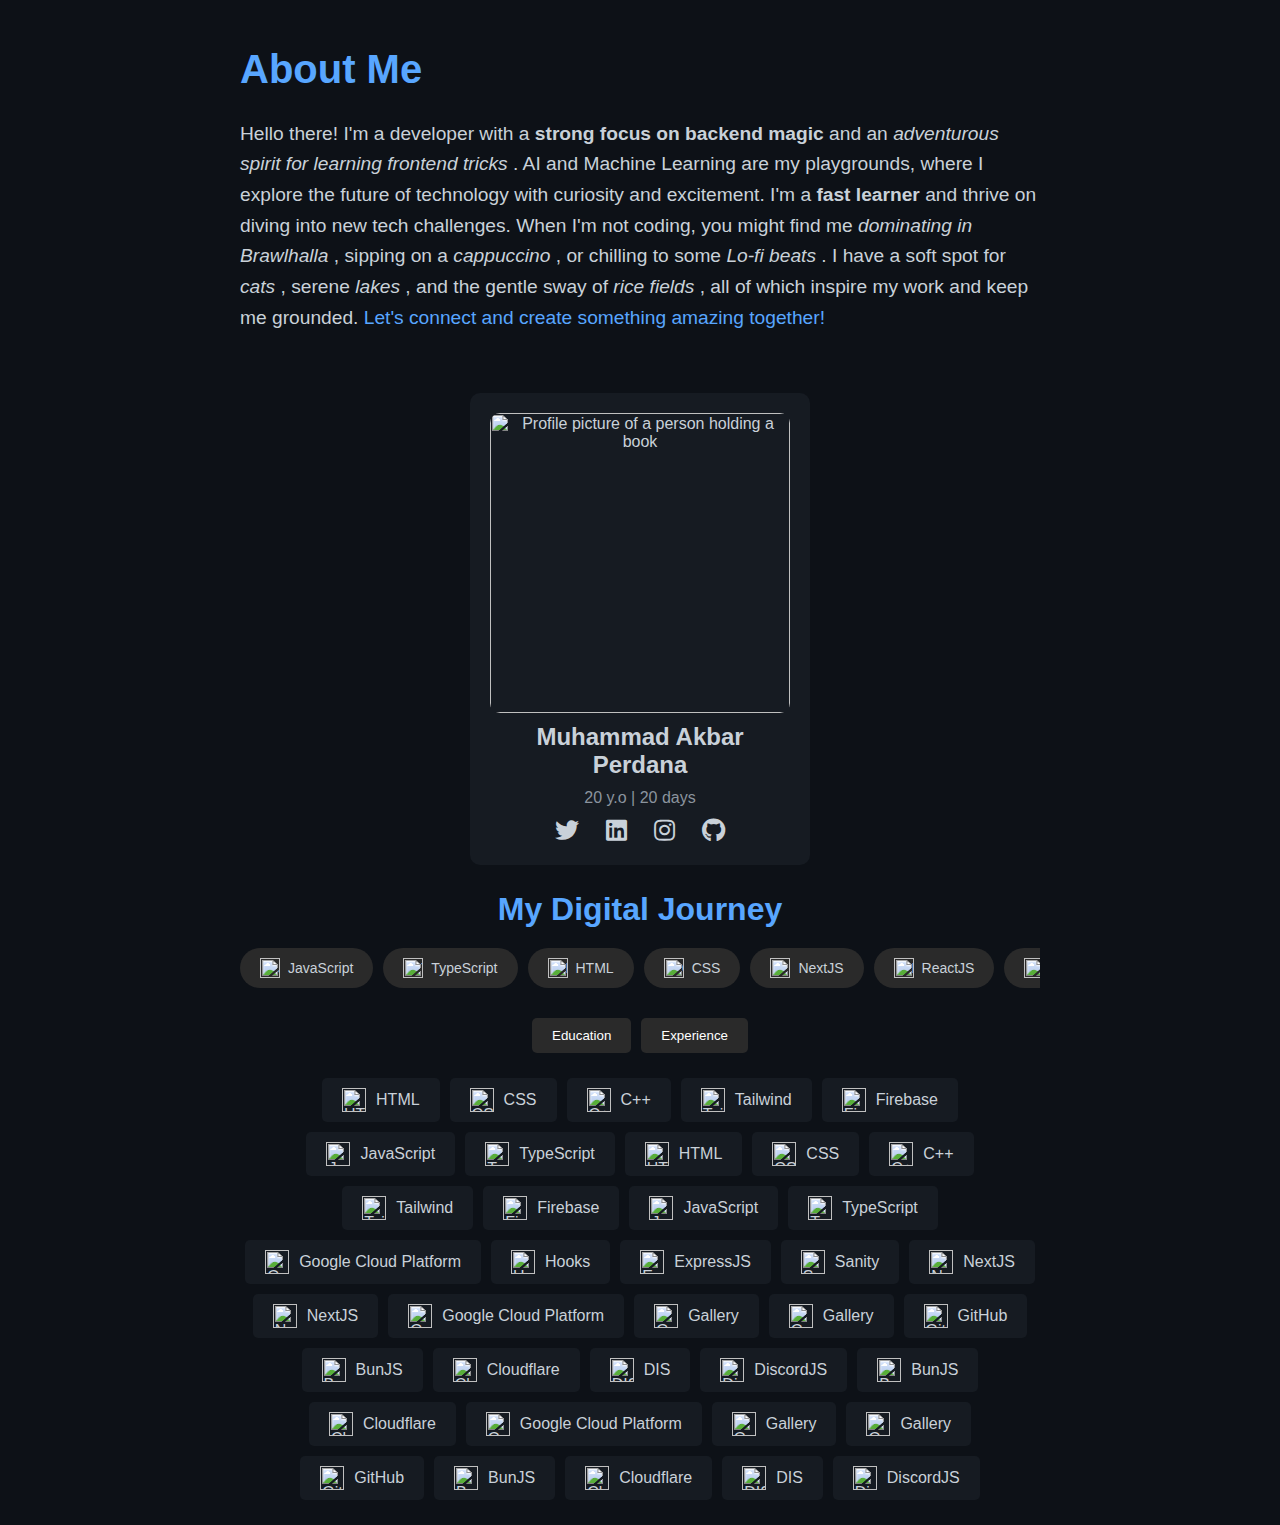
==== index.html @ 0b9ce4f8 "Initial commit" ====
<html>
 <head>
  <title>
   About Me
  </title>
  <link href="https://cdnjs.cloudflare.com/ajax/libs/font-awesome/5.15.3/css/all.min.css" rel="stylesheet"/>
   <link rel="stylesheet" href="style.css">
 </head>
 <body>
  <div class="container">
   <div class="about-section">
    <h1>
     About Me
    </h1>
    <p>
     Hello there! I'm a developer with a
     <strong>
      strong focus on backend magic
     </strong>
     and an
     <em>
      adventurous spirit for learning frontend tricks
     </em>
     . AI and Machine Learning are my playgrounds, where I explore the future of technology with curiosity and excitement. I'm a
     <strong>
      fast learner
     </strong>
     and thrive on diving into new tech challenges. When I'm not coding, you might find me
     <em>
      dominating in Brawlhalla
     </em>
     , sipping on a
     <em>
      cappuccino
     </em>
     , or chilling to some
     <em>
      Lo-fi beats
     </em>
     . I have a soft spot for
     <em>
      cats
     </em>
     , serene
     <em>
      lakes
     </em>
     , and the gentle sway of
     <em>
      rice fields
     </em>
     , all of which inspire my work and keep me grounded.
     <a href="#">
      Let's connect and create something amazing together!
     </a>
    </p>
   </div>
   <div class="profile-card">
    <img alt="Profile picture of a person holding a book" height="300" src="https://storage.googleapis.com/a1aa/image/jkkQpygm15rdNVX2Wd8ihGTyoH3kefeZrtTvJxfUh6hbApVOB.jpg" width="300"/>
    <h2>
     Muhammad Akbar Perdana
    </h2>
    <p>
     20 y.o | 20 days
    </p>
    <div class="social-icons">
     <a href="#">
      <i class="fab fa-twitter">
      </i>
     </a>
     <a href="#">
      <i class="fab fa-linkedin">
      </i>
     </a>
     <a href="#">
      <i class="fab fa-instagram">
      </i>
     </a>
     <a href="#">
      <i class="fab fa-github">
      </i>
     </a>
    </div>
   </div>
   <div class="journey-section">
    <h2>
     My Digital Journey
    </h2>
    <div class="card-holder-wrapper">
            <div class="card-holder">
                <div class="card"><img src="/api/placeholder/20/20" alt="JS"> JavaScript</div>
                <div class="card"><img src="/api/placeholder/20/20" alt="TS"> TypeScript</div>
                <div class="card"><img src="/api/placeholder/20/20" alt="HTML"> HTML</div>
                <div class="card"><img src="/api/placeholder/20/20" alt="CSS"> CSS</div>
                <div class="card"><img src="/api/placeholder/20/20" alt="NextJS"> NextJS</div>
                <div class="card"><img src="/api/placeholder/20/20" alt="ReactJS"> ReactJS</div>
                <div class="card"><img src="/api/placeholder/20/20" alt="Google Cloud"> Google Cloud Platform</div>
                <div class="card"><img src="/api/placeholder/20/20" alt="DiscordJS"> DiscordJS</div>
                <div class="card"><img src="/api/placeholder/20/20" alt="Baileys"> Baileys</div>
                <div class="card"><img src="/api/placeholder/20/20" alt="Gemini"> Gemini</div>
                <div class="card"><img src="/api/placeholder/20/20" alt="Git"> Git</div>
                <!-- Duplicate cards for continuous animation -->
                <div class="card"><img src="/api/placeholder/20/20" alt="JS"> JavaScript</div>
                <div class="card"><img src="/api/placeholder/20/20" alt="TS"> TypeScript</div>
                <div class="card"><img src="/api/placeholder/20/20" alt="HTML"> HTML</div>
                <div class="card"><img src="/api/placeholder/20/20" alt="CSS"> CSS</div>
                <div class="card"><img src="/api/placeholder/20/20" alt="NextJS"> NextJS</div>
                <div class="card"><img src="/api/placeholder/20/20" alt="ReactJS"> ReactJS</div>
                <div class="card"><img src="/api/placeholder/20/20" alt="Google Cloud"> Google Cloud Platform</div>
                <div class="card"><img src="/api/placeholder/20/20" alt="DiscordJS"> DiscordJS</div>
                <div class="card"><img src="/api/placeholder/20/20" alt="Baileys"> Baileys</div>
                <div class="card"><img src="/api/placeholder/20/20" alt="Gemini"> Gemini</div>
                <div class="card"><img src="/api/placeholder/20/20" alt="Git"> Git</div>
            </div>
        </div>

        <div class="section-buttons">
            <button class="section-button">Education</button>
            <button class="section-button">Experience</button>
        </div>
    <div class="skills">
     <div class="skill">
      <img alt="HTML icon" height="24" src="https://storage.googleapis.com/a1aa/image/Hho4IO0JYr4JAtG1rFtPBfp20r4UKF2rlal1ejfsVpDag0KnA.jpg" width="24"/>
      HTML
     </div>
     <div class="skill">
      <img alt="CSS icon" height="24" src="https://storage.googleapis.com/a1aa/image/i50v1Y3wWfWVfUbzZeMUmhfAwZPEo2c7cR7C9WiDhU8HBpVOB.jpg" width="24"/>
      CSS
     </div>
     <div class="skill">
      <img alt="C++ icon" height="24" src="https://storage.googleapis.com/a1aa/image/9qZxreMIOT1JTiRnPLdEbGgHpOeHd8xG7fs3YHq36hkIg0KnA.jpg" width="24"/>
      C++
     </div>
     <div class="skill">
      <img alt="Tailwind icon" height="24" src="https://storage.googleapis.com/a1aa/image/cDzN5f77LfiwxUe7BehgOiuTvmluPlUeCOAVnDYS0HUmBSrcC.jpg" width="24"/>
      Tailwind
     </div>
     <div class="skill">
      <img alt="Firebase icon" height="24" src="https://storage.googleapis.com/a1aa/image/jlhKtuXUMGb6LNUwDzMEJ5wmY1cCYQqLMmhNPZ2mS9ZCkW5E.jpg" width="24"/>
      Firebase
     </div>
     <div class="skill">
      <img alt="JavaScript icon" height="24" src="https://storage.googleapis.com/a1aa/image/v4012r9gYg46PhUWN5Ms0I02Rrszq13NCfLdJ4UfM3TDQalTA.jpg" width="24"/>
      JavaScript
     </div>
     <div class="skill">
      <img alt="TypeScript icon" height="24" src="https://storage.googleapis.com/a1aa/image/e0wuAqreHIp9foy2geNObGmBObEUxNa6F945bDxIi6C1fRrcC.jpg" width="24"/>
      TypeScript
     </div>
     <div class="skill">
      <img alt="HTML icon" height="24" src="https://storage.googleapis.com/a1aa/image/Hho4IO0JYr4JAtG1rFtPBfp20r4UKF2rlal1ejfsVpDag0KnA.jpg" width="24"/>
      HTML
     </div>
     <div class="skill">
      <img alt="CSS icon" height="24" src="https://storage.googleapis.com/a1aa/image/i50v1Y3wWfWVfUbzZeMUmhfAwZPEo2c7cR7C9WiDhU8HBpVOB.jpg" width="24"/>
      CSS
     </div>
     <div class="skill">
      <img alt="C++ icon" height="24" src="https://storage.googleapis.com/a1aa/image/9qZxreMIOT1JTiRnPLdEbGgHpOeHd8xG7fs3YHq36hkIg0KnA.jpg" width="24"/>
      C++
     </div>
     <div class="skill">
      <img alt="Tailwind icon" height="24" src="https://storage.googleapis.com/a1aa/image/cDzN5f77LfiwxUe7BehgOiuTvmluPlUeCOAVnDYS0HUmBSrcC.jpg" width="24"/>
      Tailwind
     </div>
     <div class="skill">
      <img alt="Firebase icon" height="24" src="https://storage.googleapis.com/a1aa/image/jlhKtuXUMGb6LNUwDzMEJ5wmY1cCYQqLMmhNPZ2mS9ZCkW5E.jpg" width="24"/>
      Firebase
     </div>
     <div class="skill">
      <img alt="JavaScript icon" height="24" src="https://storage.googleapis.com/a1aa/image/v4012r9gYg46PhUWN5Ms0I02Rrszq13NCfLdJ4UfM3TDQalTA.jpg" width="24"/>
      JavaScript
     </div>
     <div class="skill">
      <img alt="TypeScript icon" height="24" src="https://storage.googleapis.com/a1aa/image/e0wuAqreHIp9foy2geNObGmBObEUxNa6F945bDxIi6C1fRrcC.jpg" width="24"/>
      TypeScript
     </div>
     <div class="skill">
      <img alt="Google Cloud Platform icon" height="24" src="https://storage.googleapis.com/a1aa/image/YIfT8i6jftrpaUP2U63axXQgIAfaDtOsfJUtIOZlVFnDBpVOB.jpg" width="24"/>
      Google Cloud Platform
     </div>
     <div class="skill">
      <img alt="Hooks icon" height="24" src="https://storage.googleapis.com/a1aa/image/AiWiSR2jqDaHO1No5RCHRyfYu2K2OOGsS7dzOFNBXeb8PalTA.jpg" width="24"/>
      Hooks
     </div>
     <div class="skill">
      <img alt="ExpressJS icon" height="24" src="https://storage.googleapis.com/a1aa/image/VYvY0fGMuPzVfERz2Mrc0ggqtbNVACXZB5cfziPHo1tBg0KnA.jpg" width="24"/>
      ExpressJS
     </div>
     <div class="skill">
      <img alt="Sanity icon" height="24" src="https://storage.googleapis.com/a1aa/image/CF1TFaaffVioq0RJRcg3VFAfEuDw5ekjTOVPtNSiG81rfRrcC.jpg" width="24"/>
      Sanity
     </div>
     <div class="skill">
      <img alt="NextJS icon" height="24" src="https://storage.googleapis.com/a1aa/image/bmQzGZE9Ytq9ANyuVrbGvlvasUQ8uuJC3ZulBy94eJGFItyJA.jpg" width="24"/>
      NextJS
     </div>
     <div class="skill">
      <img alt="NextJS icon" height="24" src="https://storage.googleapis.com/a1aa/image/bmQzGZE9Ytq9ANyuVrbGvlvasUQ8uuJC3ZulBy94eJGFItyJA.jpg" width="24"/>
      NextJS
     </div>
     <div class="skill">
      <img alt="Google Cloud Platform icon" height="24" src="https://storage.googleapis.com/a1aa/image/YIfT8i6jftrpaUP2U63axXQgIAfaDtOsfJUtIOZlVFnDBpVOB.jpg" width="24"/>
      Google Cloud Platform
     </div>
     <div class="skill">
      <img alt="Gallery icon" height="24" src="https://storage.googleapis.com/a1aa/image/7dJBkDj917IVL9yNjgULVBqkVImEEhymHkAfQcozrseIQalTA.jpg" width="24"/>
      Gallery
     </div>
     <div class="skill">
      <img alt="Gallery icon" height="24" src="https://storage.googleapis.com/a1aa/image/7dJBkDj917IVL9yNjgULVBqkVImEEhymHkAfQcozrseIQalTA.jpg" width="24"/>
      Gallery
     </div>
     <div class="skill">
      <img alt="GitHub icon" height="24" src="https://storage.googleapis.com/a1aa/image/rfqKVtsxpaR6RyAQ9DCe69jlkIf9XjeTB19M2LV12GBlfRrcC.jpg" width="24"/>
      GitHub
     </div>
     <div class="skill">
      <img alt="BunJS icon" height="24" src="https://storage.googleapis.com/a1aa/image/6WEGj4WnuYKCMRg1k1PF1dS8ldms3qm4dyt1CvdZ33yEkW5E.jpg" width="24"/>
      BunJS
     </div>
     <div class="skill">
      <img alt="Cloudflare icon" height="24" src="https://storage.googleapis.com/a1aa/image/ZWFtyPouyIrJI5T2zoy0sisvzfENRggAiztnjAaDyvKBItyJA.jpg" width="24"/>
      Cloudflare
     </div>
     <div class="skill">
      <img alt="DIS icon" height="24" src="https://storage.googleapis.com/a1aa/image/qChdeVoLdZSWVC6DNAvEjghjjHIY97ZnRqwAhKOZUe7OQalTA.jpg" width="24"/>
      DIS
     </div>
     <div class="skill">
      <img alt="DiscordJS icon" height="24" src="https://storage.googleapis.com/a1aa/image/5tCLamcAS5JbBNCCAKJN2gnRJe6bqD86wfVwudYFcDYffoVOB.jpg" width="24"/>
      DiscordJS
     </div>
     <div class="skill">
      <img alt="BunJS icon" height="24" src="https://storage.googleapis.com/a1aa/image/6WEGj4WnuYKCMRg1k1PF1dS8ldms3qm4dyt1CvdZ33yEkW5E.jpg" width="24"/>
      BunJS
     </div>
     <div class="skill">
      <img alt="Cloudflare icon" height="24" src="https://storage.googleapis.com/a1aa/image/ZWFtyPouyIrJI5T2zoy0sisvzfENRggAiztnjAaDyvKBItyJA.jpg" width="24"/>
      Cloudflare
     </div>
     <div class="skill">
      <img alt="Google Cloud Platform icon" height="24" src="https://storage.googleapis.com/a1aa/image/YIfT8i6jftrpaUP2U63axXQgIAfaDtOsfJUtIOZlVFnDBpVOB.jpg" width="24"/>
      Google Cloud Platform
     </div>
     <div class="skill">
      <img alt="Gallery icon" height="24" src="https://storage.googleapis.com/a1aa/image/7dJBkDj917IVL9yNjgULVBqkVImEEhymHkAfQcozrseIQalTA.jpg" width="24"/>
      Gallery
     </div>
     <div class="skill">
      <img alt="Gallery icon" height="24" src="https://storage.googleapis.com/a1aa/image/7dJBkDj917IVL9yNjgULVBqkVImEEhymHkAfQcozrseIQalTA.jpg" width="24"/>
      Gallery
     </div>
     <div class="skill">
      <img alt="GitHub icon" height="24" src="https://storage.googleapis.com/a1aa/image/rfqKVtsxpaR6RyAQ9DCe69jlkIf9XjeTB19M2LV12GBlfRrcC.jpg" width="24"/>
      GitHub
     </div>
     <div class="skill">
      <img alt="BunJS icon" height="24" src="https://storage.googleapis.com/a1aa/image/6WEGj4WnuYKCMRg1k1PF1dS8ldms3qm4dyt1CvdZ33yEkW5E.jpg" width="24"/>
      BunJS
     </div>
     <div class="skill">
      <img alt="Cloudflare icon" height="24" src="https://storage.googleapis.com/a1aa/image/ZWFtyPouyIrJI5T2zoy0sisvzfENRggAiztnjAaDyvKBItyJA.jpg" width="24"/>
      Cloudflare
     </div>
     <div class="skill">
      <img alt="DIS icon" height="24" src="https://storage.googleapis.com/a1aa/image/qChdeVoLdZSWVC6DNAvEjghjjHIY97ZnRqwAhKOZUe7OQalTA.jpg" width="24"/>
      DIS
     </div>
     <div class="skill">
      <img alt="DiscordJS icon" height="24" src="https://storage.googleapis.com/a1aa/image/5tCLamcAS5JbBNCCAKJN2gnRJe6bqD86wfVwudYFcDYffoVOB.jpg" width="24"/>
      DiscordJS
     </div>
    </div>
   </div>
  </div>
 </body>
</html>
---- style.css ----
/* Global Styles */
body {
    background-color: #0d1117;
    color: #c9d1d9;
    font-family: Arial, sans-serif;
    margin: 0;
    padding: 0;
}

/* Container */
.container {
    display: flex;
    flex-direction: column;
    align-items: center;
    padding: 20px;
    max-width: 100%;
    overflow-x: hidden;
}

/* About Section */
.about-section {
    text-align: left;
    max-width: 800px;
    margin-bottom: 40px;
}

.about-section h1 {
    color: #58a6ff;
    font-size: 2.5em;
}

.about-section p {
    font-size: 1.2em;
    line-height: 1.6;
}

.about-section a {
    color: #58a6ff;
    text-decoration: none;
}

/* Profile Card */
.profile-card {
    background-color: #161b22;
    border-radius: 10px;
    padding: 20px;
    text-align: center;
    max-width: 300px;
}

.profile-card img {
    border-radius: 10px;
    width: 100%;
    height: auto;
}

.profile-card h2 {
    color: #c9d1d9;
    font-size: 1.5em;
    margin: 10px 0;
}

.profile-card p {
    color: #8b949e;
    font-size: 1em;
    margin: 5px 0;
}

.profile-card .social-icons {
    margin-top: 10px;
}

.profile-card .social-icons a {
    color: #c9d1d9;
    margin: 0 10px;
    font-size: 1.5em;
    text-decoration: none;
}

/* Journey Section */
.journey-section {
    text-align: center;
    max-width: 800px;
}

.journey-section h2 {
    color: #58a6ff;
    font-size: 2em;
    margin-bottom: 20px;
}

.journey-section .skills {
    display: flex;
    flex-wrap: wrap;
    justify-content: center;
}

.journey-section .skills .skill {
    background-color: #161b22;
    border-radius: 5px;
    padding: 10px 20px;
    margin: 5px;
    color: #c9d1d9;
    font-size: 1em;
    display: flex;
    align-items: center;
}

.journey-section .skills .skill img {
    margin-right: 10px;
    width: 24px;
    height: 24px;
}

/* Card Slider - Fixed Version */
.card-holder-wrapper {
    overflow: hidden;
    margin-bottom: 30px;
    width: 100%;
    max-width: 800px;
}

.card-holder {
    display: flex;
    gap: 10px;
    animation: slide 30s linear infinite;
    width: max-content; /* Ensures all cards are in one line */
}

@keyframes slide {
    0% {
        transform: translateX(0);
    }
    100% {
        transform: translateX(calc(-50% - 5px)); /* Adjusted for smoother loop */
    }
}

.card {
    display: flex;
    align-items: center;
    padding: 10px 20px;
    background-color: #2a2a2a;
    border-radius: 20px;
    font-size: 14px;
    white-space: nowrap;
}

.card img {
    width: 20px;
    height: 20px;
    margin-right: 8px;
}

/* Section Buttons */
.section-buttons {
    display: flex;
    justify-content: center;
    gap: 10px;
    margin-bottom: 20px;
}

.section-button {
    padding: 10px 20px;
    background-color: #2a2a2a;
    border: none;
    border-radius: 5px;
    color: white;
    cursor: pointer;
}
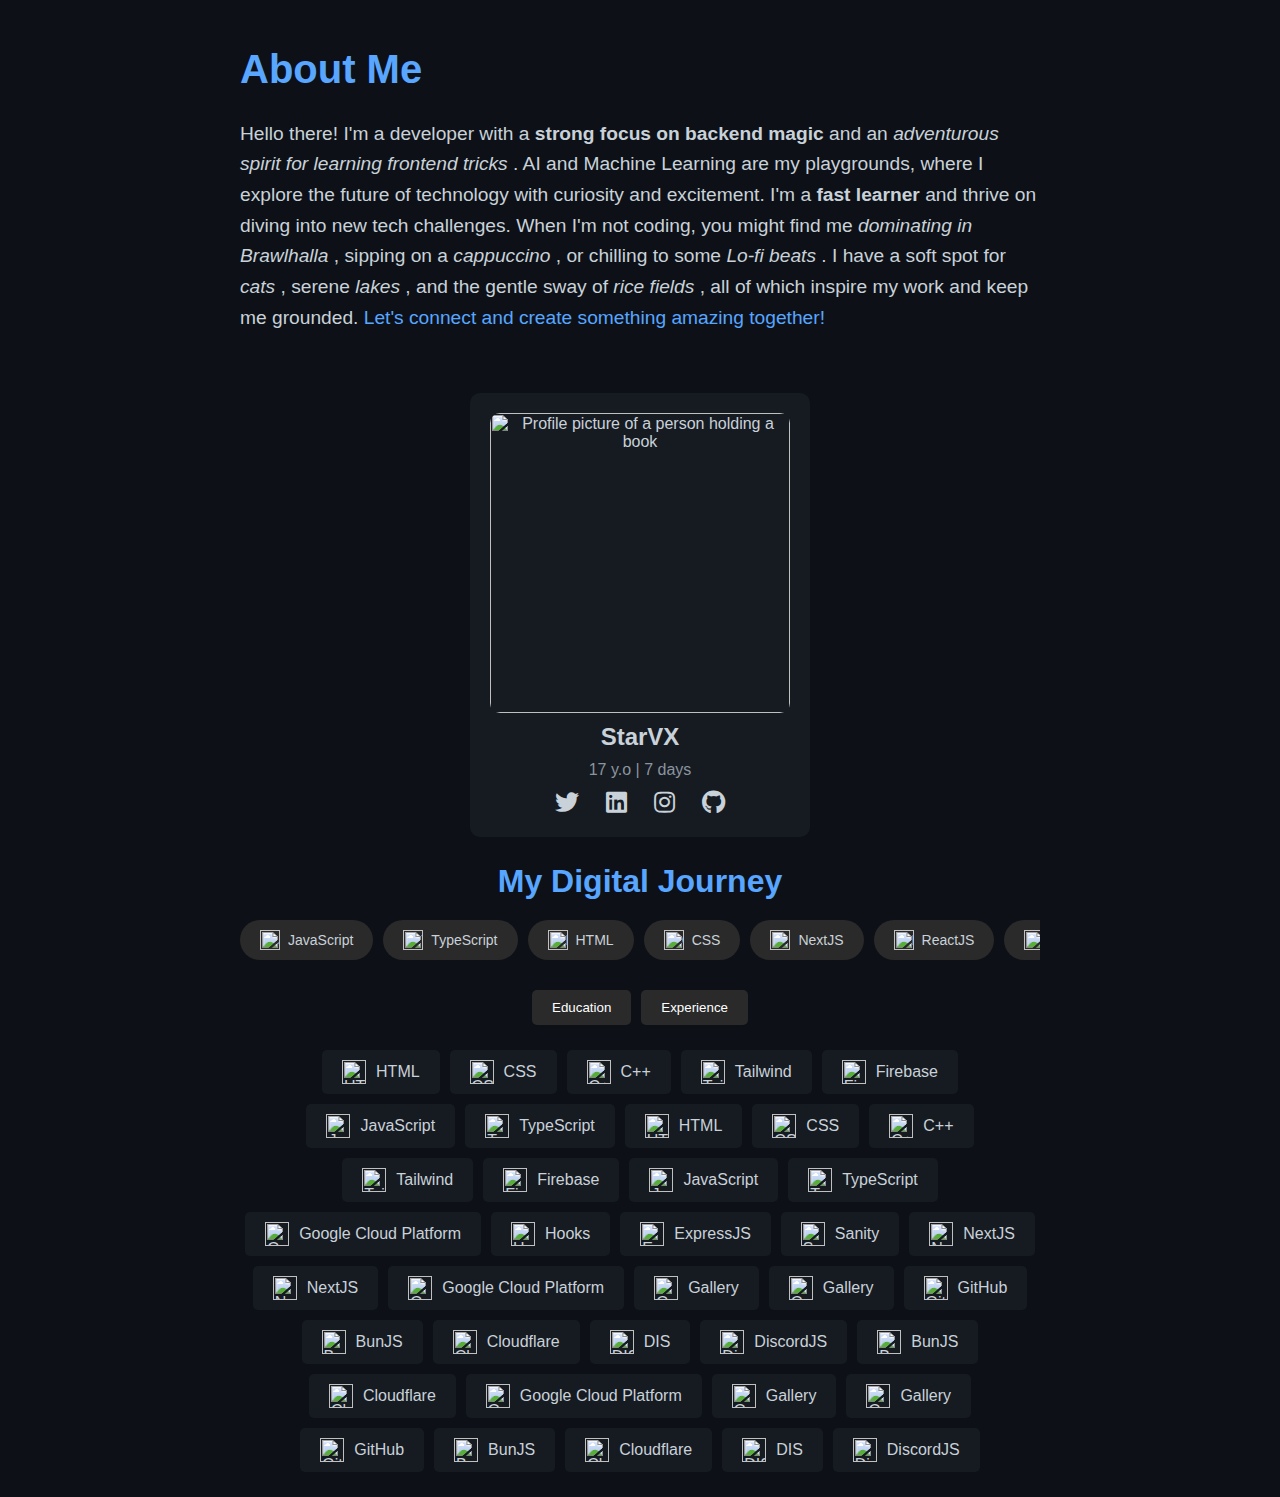
==== commit 2b2b44de: "Update index.html" ====
--- a/index.html
+++ b/index.html
@@ -58,10 +58,10 @@
    <div class="profile-card">
     <img alt="Profile picture of a person holding a book" height="300" src="https://storage.googleapis.com/a1aa/image/jkkQpygm15rdNVX2Wd8ihGTyoH3kefeZrtTvJxfUh6hbApVOB.jpg" width="300"/>
     <h2>
-     Muhammad Akbar Perdana
+     StarVX
     </h2>
     <p>
-     20 y.o | 20 days
+     17 y.o | 7 days
     </p>
     <div class="social-icons">
      <a href="#">
@@ -275,4 +275,4 @@
    </div>
   </div>
  </body>
-</html>+</html>
